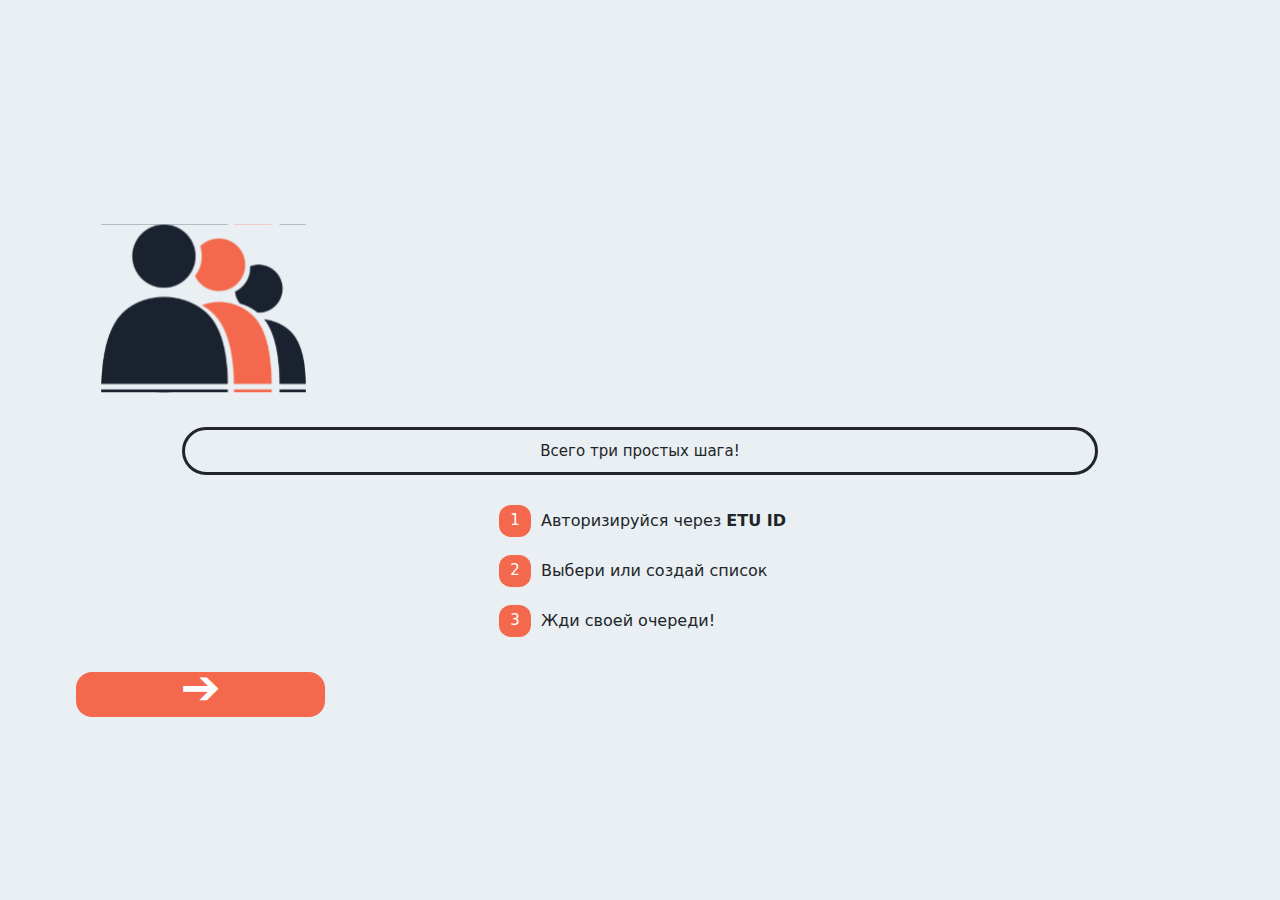
==== src/main/resources/static/index.html @ bcb81e71 "Изменил фон, увеличил картинку, отредактировал оранжевые фигульки при нумерации, добавил черную коём" ====
<!DOCTYPE html>
<html lang="en">
<head>
    <meta charset="UTF-8">
    <link rel="stylesheet" href="style.css" type="text/css"/>
    <link rel="stylesheet" href="bootstrap-grid.css" type="text/css"/>
    <link rel="stylesheet" href="bootstrap.css" type="text/css"/>
    <title>Eturn</title>
</head>
<body>
<div class="image">
    <img src="img/mainImg.svg">
</div>
<div class="container">
    <div class="mainInfoTxt">
            <h1 style="font-size: 15px; text-align:center">
                <p>
                    Всего три простых шага!
                </p>
            </h1>
    </div>
</div>
<div class="container">
    <div class="listTxt">
        <ol>
            <li>Авторизируйся через <b>ETU ID</b></li>
            <li>Выбери или создай список</li>
            <li>Жди своей очереди!</li>
        </ol>
    </div>
</div>
<button class="button" type="button">
    <div class="arrowBtn">&#10132;</div>
</button>
</body>
</html>
---- src/main/resources/static/style.css ----
.mainInfoTxt {
    padding: 250px 100px 10px;
}

.listTxt {
    text-align: center;
    list-style-position: inside;
}

ol {
    display: inline-block;
    text-align: left;
    list-style-type: none;
    counter-reset: num;
    margin: 0 30px 0 45px;
    padding: 0px 0 5px 0;
    font-size: 16px;
}

ol li {
    position: relative;
    margin: 0 0 0 0;
    padding: 0 0 10px 0;
    line-height: 2.5;
}

ol li:before {
    background: #F4694D;
    content: counter(num);
    counter-increment: num;
    display: inline-block;
    position: absolute;
    top: 0;
    margin: 4px -2px;
    left: -40px;
    width: 32px;
    height: 32px;
    color: #FFFFFF;
    text-align: center;
    line-height: 30px;
    font-size: 15px;
    border-radius: 12px;
}

.image {
   position: relative;
    left: 101px;
    top: 220px;
    right: 100px;
}

.button {
    background: #F4694D;
    position: relative;
    left: 76px;
    border-style: solid;
    border-width: 0px;
    border-color: #F4694D;
    border-radius: 16px;
    padding: 0px 118px 2px;
}

p {
    border: 3px solid;
    border-radius: 25px;
    padding: 12px 10px 12px 10px;
}

.arrowBtn {
    padding: 8px 0px 11px 0px;
    color: white;
    scale: 3;
}
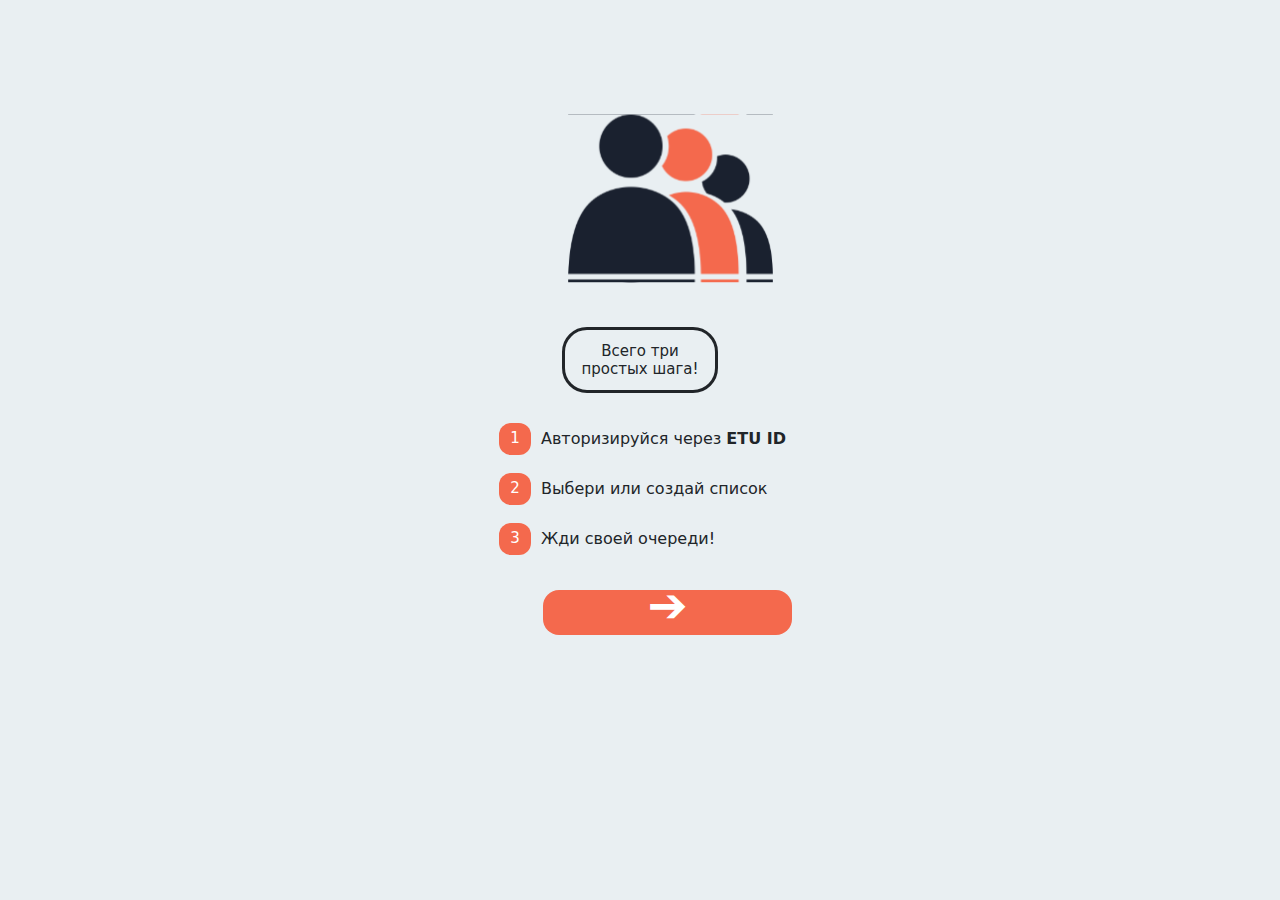
==== commit a27a398c: "Подвыровнял детали и разобрался (почти) с адаптивностью" ====
--- a/src/main/resources/static/index.html
+++ b/src/main/resources/static/index.html
@@ -9,28 +9,48 @@
 </head>
 <body>
 <div class="image">
-    <img src="img/mainImg.svg">
-</div>
-<div class="container">
-    <div class="mainInfoTxt">
-            <h1 style="font-size: 15px; text-align:center">
-                <p>
-                    Всего три простых шага!
-                </p>
-            </h1>
+    <div class="container">
+        <div class="row justify-content-center">
+            <div class="col-md-4 col-lg-4">
+                <img src="img/mainImg.svg">
+            </div>
+        </div>
     </div>
 </div>
 <div class="container">
-    <div class="listTxt">
-        <ol>
-            <li>Авторизируйся через <b>ETU ID</b></li>
-            <li>Выбери или создай список</li>
-            <li>Жди своей очереди!</li>
-        </ol>
+    <div class="row justify-content-center">
+        <div class="col-md-4 col-lg-4">
+            <div class="mainInfoTxt">
+                <h1 style="font-size: 15px; text-align:center">
+                    <p>
+                        Всего три простых шага!
+                    </p>
+                </h1>
+            </div>
+        </div>
     </div>
 </div>
-<button class="button" type="button">
-    <div class="arrowBtn">&#10132;</div>
-</button>
+<div class="container">
+    <div class="row justify-content-center">
+        <div class="col-md-4 col-lg-4">
+            <div class="listTxt">
+                <ol>
+                    <li>Авторизируйся через <b>ETU ID</b></li>
+                    <li>Выбери или создай список</li>
+                    <li>Жди своей очереди!</li>
+                </ol>
+            </div>
+        </div>
+    </div>
+</div>
+<div class="container">
+    <div class="row justify-content-center">
+        <div class="col-md-4 col-lg-4">
+            <button class="button" type="button">
+                <div class="arrowBtn">&#10132;</div>
+            </button>
+        </div>
+    </div>
+</div>
 </body>
 </html>--- a/src/main/resources/static/style.css
+++ b/src/main/resources/static/style.css
@@ -1,5 +1,5 @@
 .mainInfoTxt {
-    padding: 250px 100px 10px;
+    padding: 150px 100px 10px;
 }
 
 .listTxt {
@@ -44,15 +44,15 @@
 
 .image {
    position: relative;
-    left: 101px;
-    top: 220px;
+    left: 105.5px;
+    top: 110px;
     right: 100px;
 }
 
 .button {
     background: #F4694D;
     position: relative;
-    left: 76px;
+    left: 80.5px;
     border-style: solid;
     border-width: 0px;
     border-color: #F4694D;
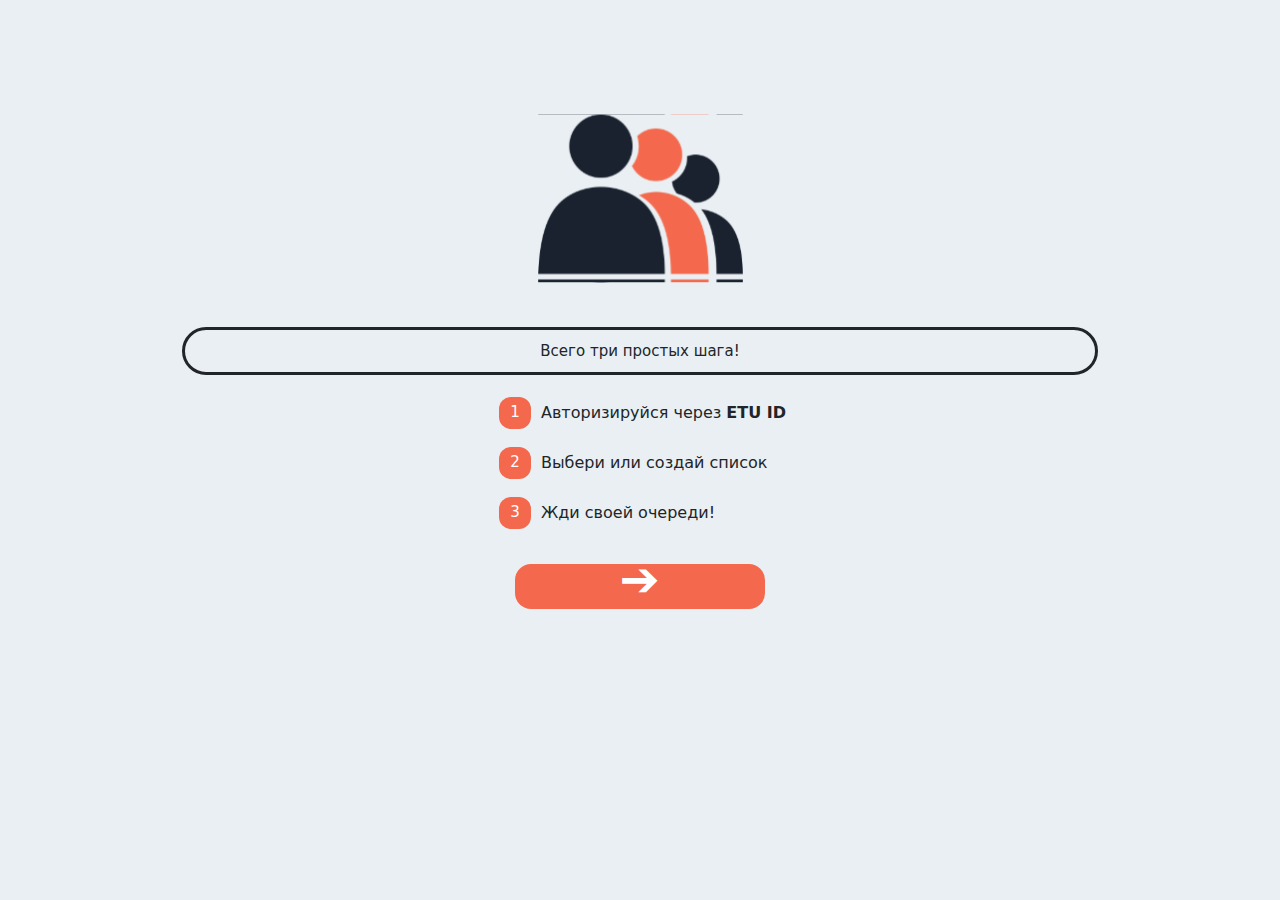
==== commit 7d2e5821: "Доделал 1 экран, начал второй" ====
--- a/src/main/resources/static/index.html
+++ b/src/main/resources/static/index.html
@@ -8,31 +8,17 @@
     <title>Eturn</title>
 </head>
 <body>
-<div class="image">
-    <div class="container">
-        <div class="row justify-content-center">
-            <div class="col-md-4 col-lg-4">
+<div class="container">
+    <div class="row justify-content-center">
+        <div class="col-md-12 col-lg-12">
+            <div class="image">
                 <img src="img/mainImg.svg">
             </div>
-        </div>
-    </div>
-</div>
-<div class="container">
-    <div class="row justify-content-center">
-        <div class="col-md-4 col-lg-4">
             <div class="mainInfoTxt">
                 <h1 style="font-size: 15px; text-align:center">
-                    <p>
-                        Всего три простых шага!
-                    </p>
+                    Всего три простых шага!
                 </h1>
             </div>
-        </div>
-    </div>
-</div>
-<div class="container">
-    <div class="row justify-content-center">
-        <div class="col-md-4 col-lg-4">
             <div class="listTxt">
                 <ol>
                     <li>Авторизируйся через <b>ETU ID</b></li>
@@ -40,15 +26,11 @@
                     <li>Жди своей очереди!</li>
                 </ol>
             </div>
-        </div>
-    </div>
-</div>
-<div class="container">
-    <div class="row justify-content-center">
-        <div class="col-md-4 col-lg-4">
-            <button class="button" type="button">
-                <div class="arrowBtn">&#10132;</div>
-            </button>
+            <div class="mainButton">
+                <button class="button" type="button">
+                    <div class="arrowBtn">&#10132;</div>
+                </button>
+            </div>
         </div>
     </div>
 </div>
--- a/src/main/resources/static/style.css
+++ b/src/main/resources/static/style.css
@@ -44,15 +44,15 @@
 
 .image {
    position: relative;
-    left: 105.5px;
+    left: 0px;
     top: 110px;
     right: 100px;
+    text-align: center;
 }
 
 .button {
     background: #F4694D;
     position: relative;
-    left: 80.5px;
     border-style: solid;
     border-width: 0px;
     border-color: #F4694D;
@@ -60,7 +60,7 @@
     padding: 0px 118px 2px;
 }
 
-p {
+h1 {
     border: 3px solid;
     border-radius: 25px;
     padding: 12px 10px 12px 10px;
@@ -70,4 +70,8 @@
     padding: 8px 0px 11px 0px;
     color: white;
     scale: 3;
+}
+
+.mainButton {
+    text-align: center;
 }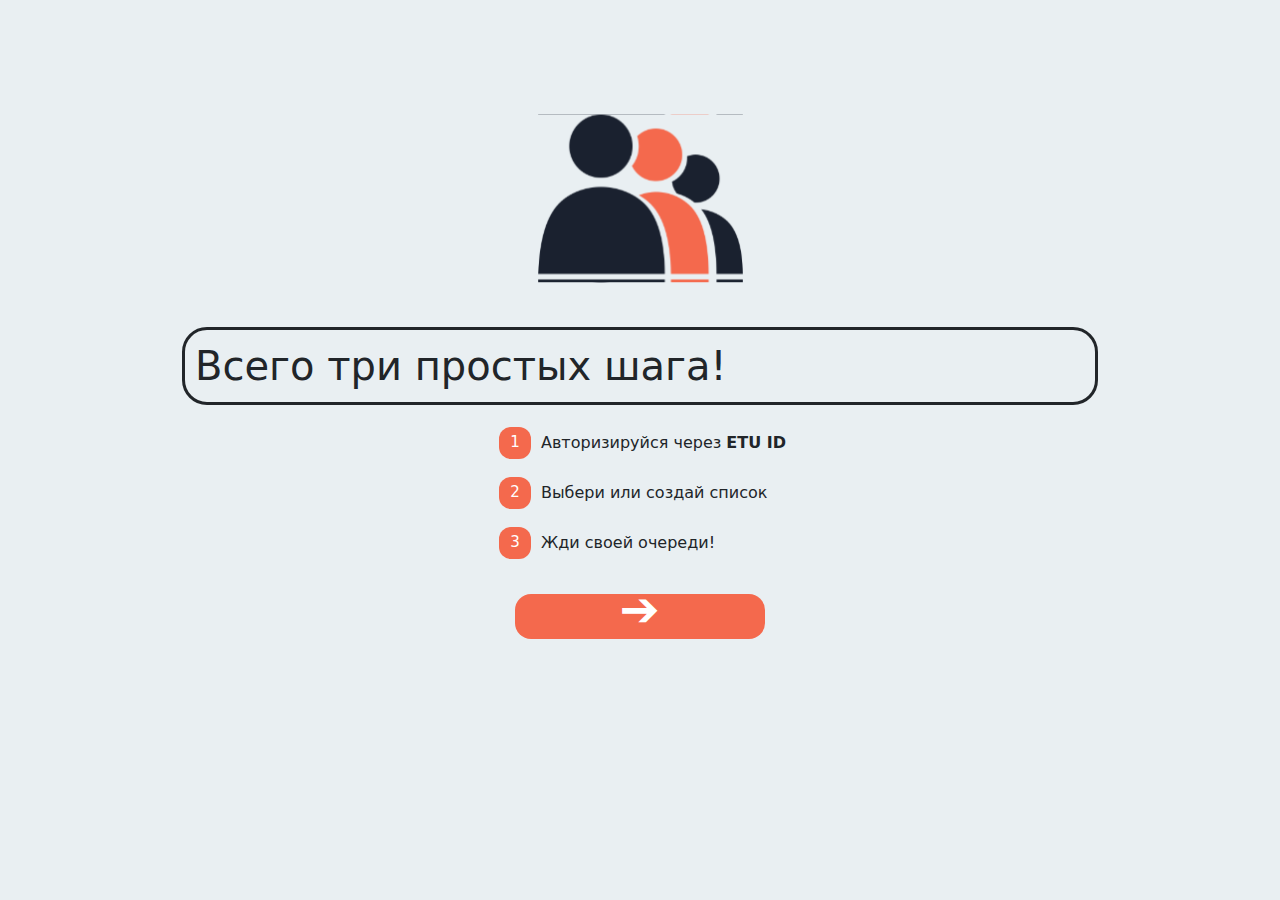
==== commit 4550d91e: "Настилизовал второй экран, выравнил текст, наладил белое окошечко с очередью и другое" ====
--- a/src/main/resources/static/index.html
+++ b/src/main/resources/static/index.html
@@ -10,12 +10,12 @@
 <body>
 <div class="container">
     <div class="row justify-content-center">
-        <div class="col-md-12 col-lg-12">
+        <div class="col-md-12">
             <div class="image">
                 <img src="img/mainImg.svg">
             </div>
             <div class="mainInfoTxt">
-                <h1 style="font-size: 15px; text-align:center">
+                <h1 class="koyomochka">
                     Всего три простых шага!
                 </h1>
             </div>
--- a/src/main/resources/static/style.css
+++ b/src/main/resources/static/style.css
@@ -60,7 +60,7 @@
     padding: 0px 118px 2px;
 }
 
-h1 {
+.koyomochka {
     border: 3px solid;
     border-radius: 25px;
     padding: 12px 10px 12px 10px;
@@ -72,6 +72,89 @@
     scale: 3;
 }
 
+.oval {
+    width: 140px;
+    height: 70px;
+    flex-shrink: 0;
+    fill: #F4694D;
+}
+header {
+    position: relative;
+}
+.headerTitle {
+    position: absolute;
+    text-align: center;
+    top: 17px;
+    left: 20px;
+    font-family: Inter, sans-serif;
+    font-size: 13px;
+    font-style: italic;
+    font-weight: 300;
+    color: #000;
+}
+
 .mainButton {
     text-align: center;
-}+}
+.TextOfTheTop {
+display: flex;
+}
+.QueueQuantity{
+    position: relative;
+    text-align: right;
+    right:10px;
+}
+.UpperButtons {
+    display: flex;
+    padding: 10px;
+}
+.StandInQueueButton{
+    top:
+}
+.margins{
+    padding: 10px;
+}
+.QueueCreator{
+    top:30px;
+    font-size:13px;
+}
+.MoreDetailedTxt {
+    font-size: 14px;
+}
+.AfterUpperButtonsTxt{
+    font-size: 12px;
+    color: #F4694D;
+}
+.StudentsInQueue {
+    font-size: 14px;
+    font-style: italic;
+}
+.StandInQueueButton {
+    text-align: center;
+}
+
+.EditQueueFields {
+    width:100%;
+    padding:10px;
+    colour:#868686;
+    background:#FFF;
+    font-family: Inter, sans-serif;
+    font-size: 12px;
+    font-style: normal;
+    border-radius: 20px;
+    border:0;
+    box-shadow: 0px 3px 3px 0px rgba(0, 0, 0, 0.05);
+}
+.InputFieldsName{
+    position:relative;
+    left:8px;
+    font-size: 11px;
+    colour:#868686;
+
+}
+.WarningTxt{
+    position:relative;
+    font-size: 10px;
+    color: #F4694D;
+    left:8px;
+}
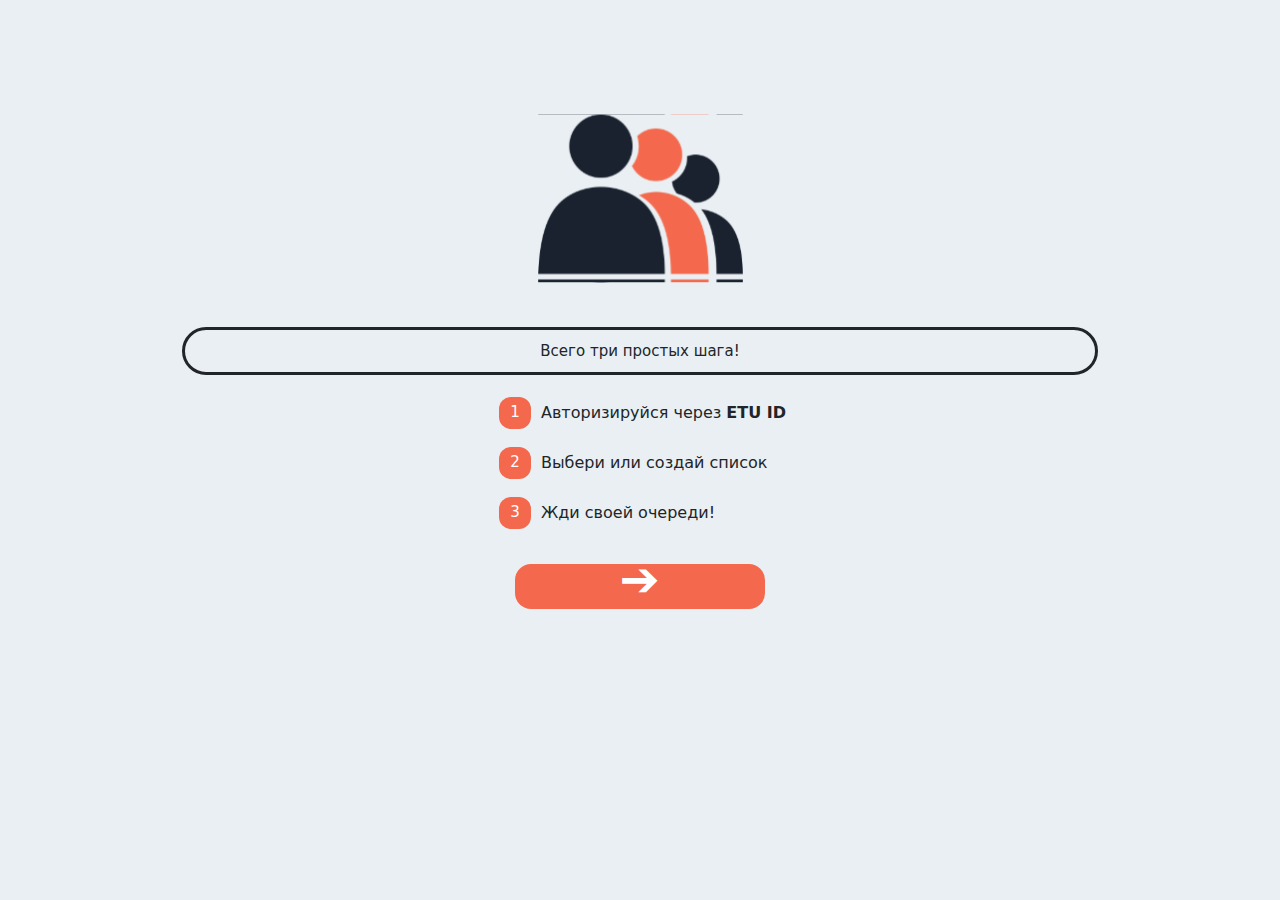
==== commit d8e61b53: "Merge remote-tracking branch 'origin/main'" ====
--- a/src/main/resources/static/index.html
+++ b/src/main/resources/static/index.html
@@ -10,7 +10,7 @@
 <body>
 <div class="container">
     <div class="row justify-content-center">
-        <div class="col-md-12">
+        <div class="col-md-12 col-lg-12">
             <div class="image">
                 <img src="img/mainImg.svg">
             </div>
--- a/src/main/resources/static/style.css
+++ b/src/main/resources/static/style.css
@@ -19,7 +19,6 @@
 
 ol li {
     position: relative;
-    margin: 0 0 0 0;
     padding: 0 0 10px 0;
     line-height: 2.5;
 }
@@ -64,6 +63,8 @@
     border: 3px solid;
     border-radius: 25px;
     padding: 12px 10px 12px 10px;
+    font-size: 15px;
+    text-align:center;
 }
 
 .arrowBtn {
